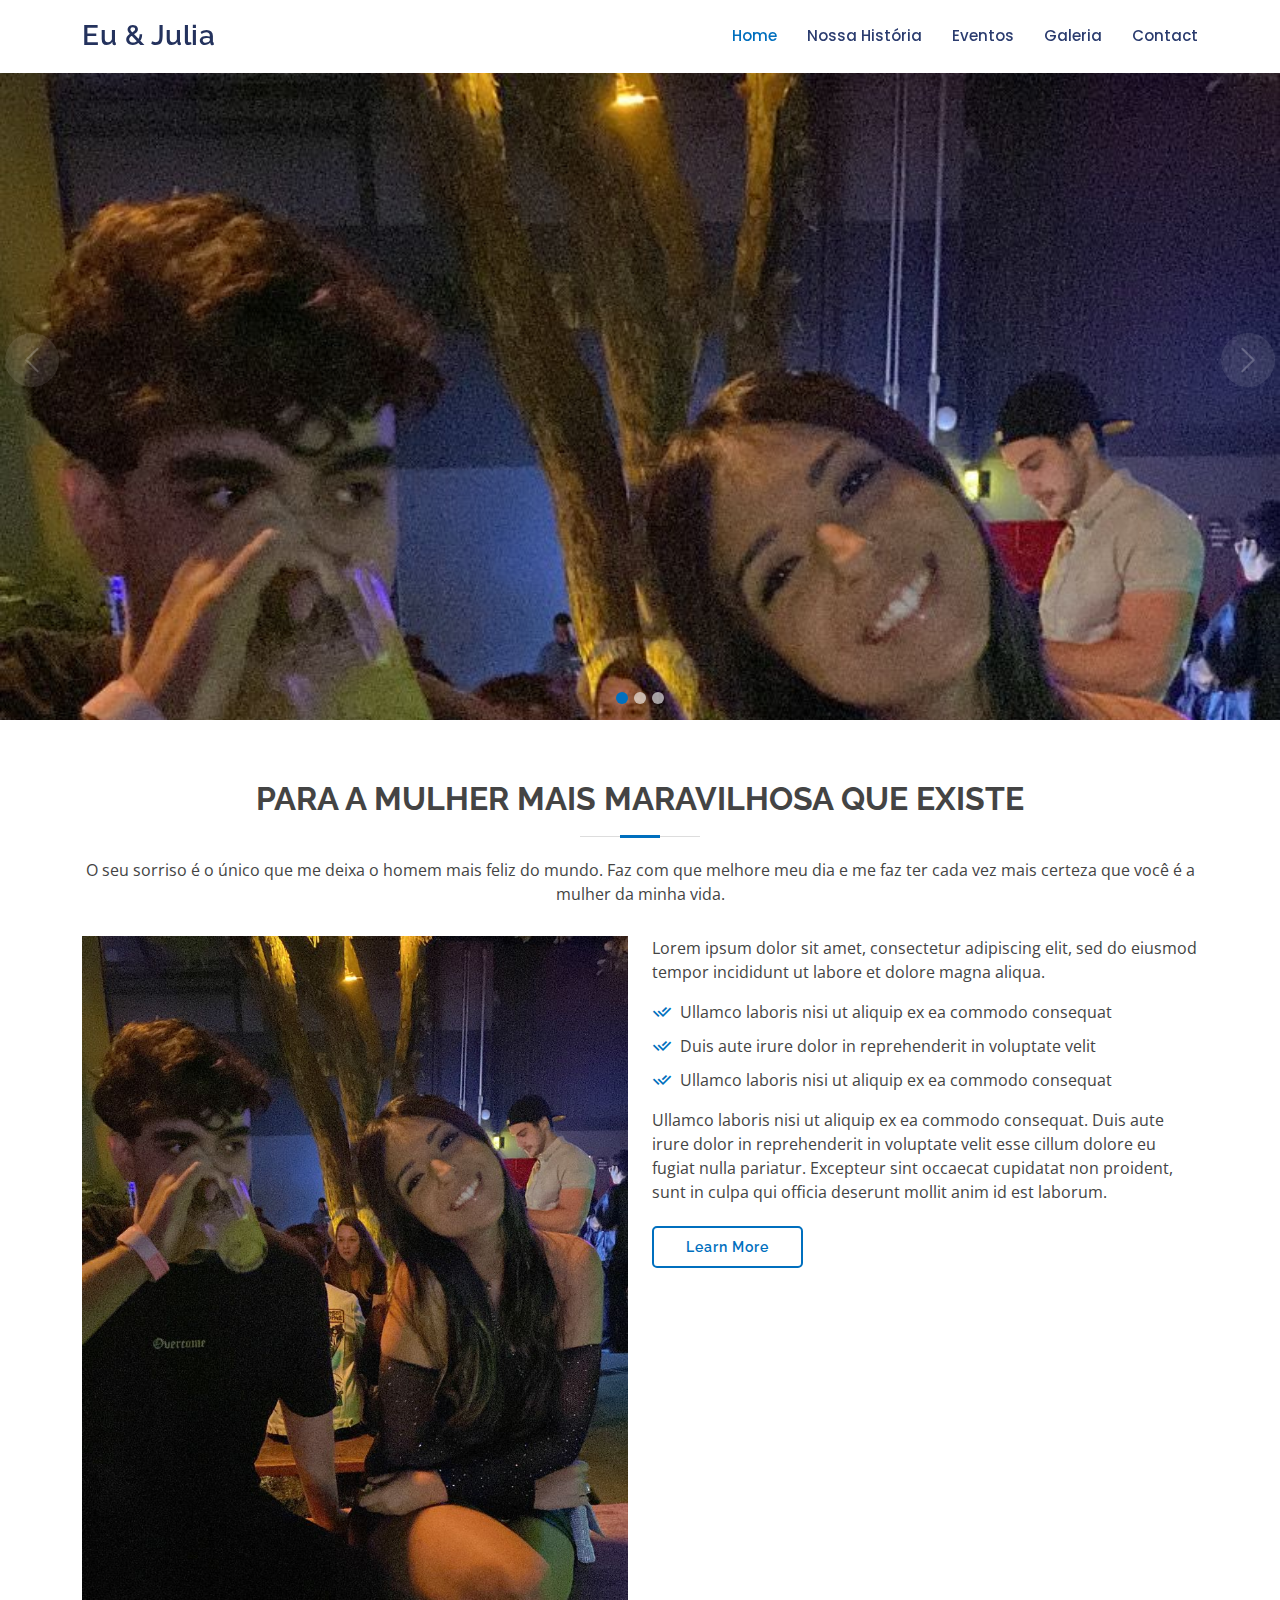
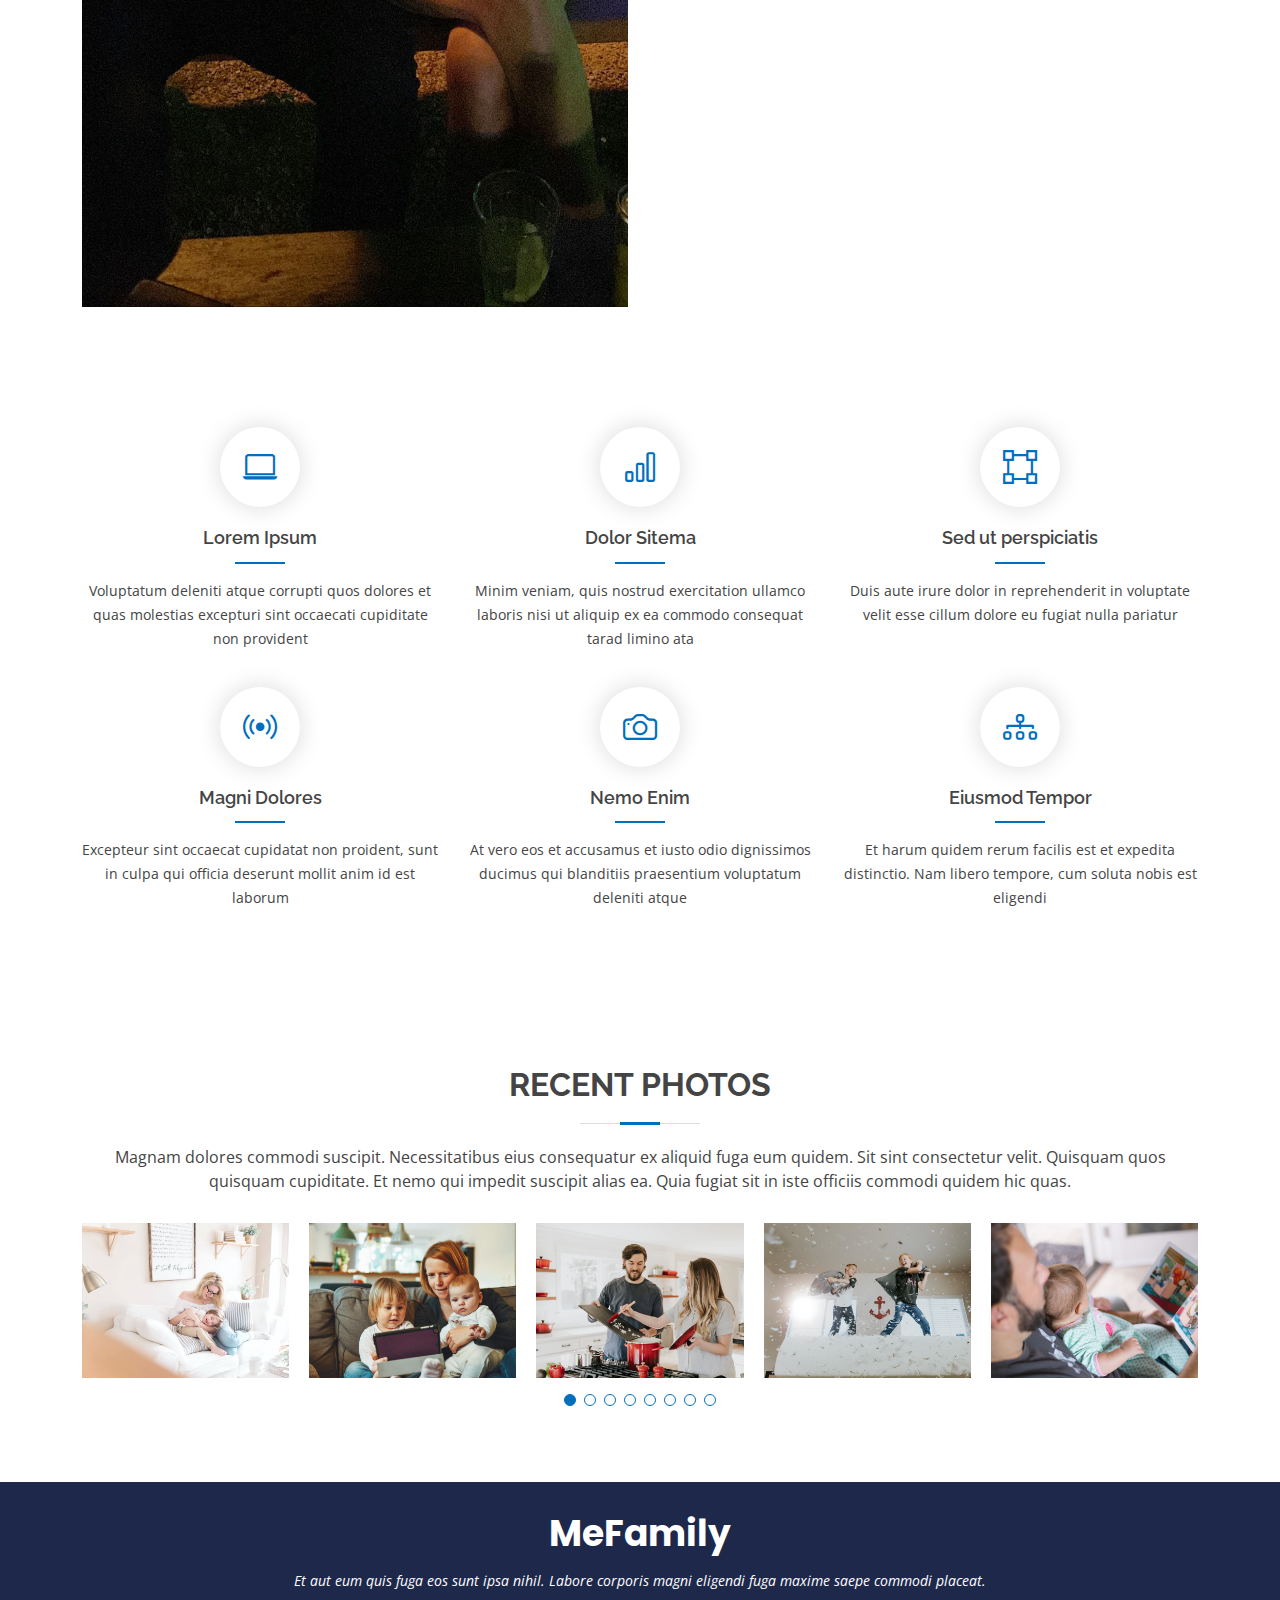
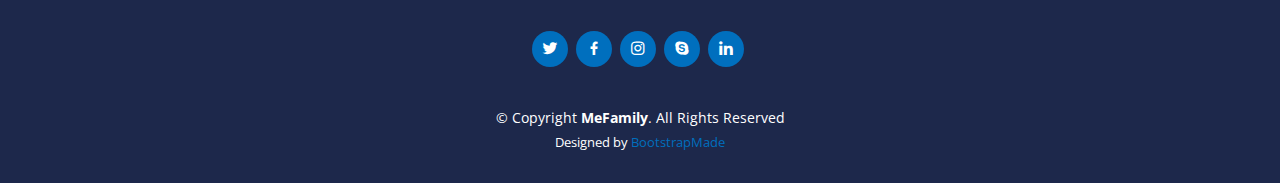
==== index.html @ db6ccbdc "first commit" ====
<!DOCTYPE html>
<html lang="en">

<head>
  <meta charset="utf-8">
  <meta content="width=device-width, initial-scale=1.0" name="viewport">

  <title>Para a mulher mais linda do mundo</title>
  <meta content="" name="description">
  <meta content="" name="keywords">

  <!-- Favicons -->
  <link href="assets/img/favicon.png" rel="icon">
  <link href="assets/img/apple-touch-icon.png" rel="apple-touch-icon">

  <!-- Google Fonts -->
  <link href="https://fonts.googleapis.com/css?family=Open+Sans:300,300i,400,400i,600,600i,700,700i|Raleway:300,300i,400,400i,500,500i,600,600i,700,700i|Poppins:300,300i,400,400i,500,500i,600,600i,700,700i" rel="stylesheet">

  <!-- Vendor CSS Files -->
  <link href="assets/vendor/bootstrap/css/bootstrap.min.css" rel="stylesheet">
  <link href="assets/vendor/bootstrap-icons/bootstrap-icons.css" rel="stylesheet">
  <link href="assets/vendor/boxicons/css/boxicons.min.css" rel="stylesheet">
  <link href="assets/vendor/glightbox/css/glightbox.min.css" rel="stylesheet">
  <link href="assets/vendor/remixicon/remixicon.css" rel="stylesheet">
  <link href="assets/vendor/swiper/swiper-bundle.min.css" rel="stylesheet">

  <!-- Template Main CSS File -->
  <link href="assets/css/style.css" rel="stylesheet">

  <!-- =======================================================
  * Template Name: MeFamily
  * Updated: May 30 2023 with Bootstrap v5.3.0
  * Template URL: https://bootstrapmade.com/family-multipurpose-html-bootstrap-template-free/
  * Author: BootstrapMade.com
  * License: https://bootstrapmade.com/license/
  ======================================================== -->
</head>

<body>

  <!-- ======= Header ======= -->
  <header id="header" class="fixed-top pink-200">
    <div class="container d-flex align-items-center justify-content-between">

      <h1 class="logo"><a href="index.html">Eu  &amp; Julia</a></h1>
      <!-- Uncomment below if you prefer to use an image logo -->
      <!-- <a href="index.html" class="logo"><img src="assets/img/logo.png" alt="" class="img-fluid"></a>-->

      <nav id="navbar" class="navbar">
        <ul>
          <li><a class="active" href="index.html">Home</a></li>
          <li><a href="our-story.html">Nossa História</a></li>
          <li><a href="events.html">Eventos</a></li>
          <li><a href="gallery.html">Galeria</a></li>
          <li><a href="contact.html">Contact</a></li>
        </ul>
        <i class="bi bi-list mobile-nav-toggle"></i>
      </nav><!-- .navbar -->

    </div>
  </header><!-- End Header -->

  <!-- ======= Hero Section ======= -->
  <section id="hero">
    <div id="heroCarousel" data-bs-interval="5000" class="carousel slide carousel-fade" data-bs-ride="carousel">

      <ol class="carousel-indicators" id="hero-carousel-indicators"></ol>

      <div class="carousel-inner" role="listbox">

        <!-- Slide 1 -->
        <div class="carousel-item active" style="background-image: url(assets/img/slide/slide-1.jpeg)">
        </div>

        <!-- Slide 2 -->
        <div class="carousel-item" style="background-image: url(assets/img/slide/slide-2.jpeg)">
        </div>

        <!-- Slide 3 -->
        <div class="carousel-item" style="background-image: url(assets/img/slide/slide-3.jpeg)">
        </div>

      </div>

      <a class="carousel-control-prev" href="#heroCarousel" role="button" data-bs-slide="prev">
        <span class="carousel-control-prev-icon bi bi-chevron-left" aria-hidden="true"></span>
      </a>

      <a class="carousel-control-next" href="#heroCarousel" role="button" data-bs-slide="next">
        <span class="carousel-control-next-icon bi bi-chevron-right" aria-hidden="true"></span>
      </a>

    </div>
  </section><!-- End Hero -->

  <main id="main">

    <!-- ======= My & Family Section ======= -->
    <section id="about" class="about">
      <div class="container">

        <div class="section-title">
          <h2>Para a mulher mais maravilhosa que existe</h2>
          <p>O seu sorriso é o único que me deixa o homem mais feliz do mundo. Faz com que melhore meu dia e me faz ter cada vez mais certeza que você é a 
            mulher da minha vida.
          </p>
        </div>

        <div class="row content">
          <div class="col-lg-6">
            <img src="assets/img/slide/slide-1.jpeg" class="img-fluid" alt="">
          </div>
          <div class="col-lg-6 pt-4 pt-lg-0">
            <p>
              Lorem ipsum dolor sit amet, consectetur adipiscing elit, sed do eiusmod tempor incididunt ut labore et dolore
              magna aliqua.
            </p>
            <ul>
              <li><i class="ri-check-double-line"></i> Ullamco laboris nisi ut aliquip ex ea commodo consequat</li>
              <li><i class="ri-check-double-line"></i> Duis aute irure dolor in reprehenderit in voluptate velit</li>
              <li><i class="ri-check-double-line"></i> Ullamco laboris nisi ut aliquip ex ea commodo consequat</li>
            </ul>
            <p>
              Ullamco laboris nisi ut aliquip ex ea commodo consequat. Duis aute irure dolor in reprehenderit in voluptate
              velit esse cillum dolore eu fugiat nulla pariatur. Excepteur sint occaecat cupidatat non proident, sunt in
              culpa qui officia deserunt mollit anim id est laborum.
            </p>
            <a href="our-story.html" class="btn-learn-more">Learn More</a>
          </div>
        </div>

      </div>
    </section><!-- End My & Family Section -->

    <!-- ======= Features Section ======= -->
    <section id="features" class="features">
      <div class="container">

        <div class="row">
          <div class="col-lg-4 col-md-6 icon-box">
            <div class="icon"><i class="bi bi-laptop"></i></div>
            <h4 class="title"><a href="">Lorem Ipsum</a></h4>
            <p class="description">Voluptatum deleniti atque corrupti quos dolores et quas molestias excepturi sint occaecati cupiditate non provident</p>
          </div>
          <div class="col-lg-4 col-md-6 icon-box">
            <div class="icon"><i class="bi bi-bar-chart"></i></div>
            <h4 class="title"><a href="">Dolor Sitema</a></h4>
            <p class="description">Minim veniam, quis nostrud exercitation ullamco laboris nisi ut aliquip ex ea commodo consequat tarad limino ata</p>
          </div>
          <div class="col-lg-4 col-md-6 icon-box">
            <div class="icon"><i class="bi bi-bounding-box"></i></div>
            <h4 class="title"><a href="">Sed ut perspiciatis</a></h4>
            <p class="description">Duis aute irure dolor in reprehenderit in voluptate velit esse cillum dolore eu fugiat nulla pariatur</p>
          </div>
          <div class="col-lg-4 col-md-6 icon-box">
            <div class="icon"><i class="bi bi-broadcast"></i></div>
            <h4 class="title"><a href="">Magni Dolores</a></h4>
            <p class="description">Excepteur sint occaecat cupidatat non proident, sunt in culpa qui officia deserunt mollit anim id est laborum</p>
          </div>
          <div class="col-lg-4 col-md-6 icon-box">
            <div class="icon"><i class="bi bi-camera"></i></div>
            <h4 class="title"><a href="">Nemo Enim</a></h4>
            <p class="description">At vero eos et accusamus et iusto odio dignissimos ducimus qui blanditiis praesentium voluptatum deleniti atque</p>
          </div>
          <div class="col-lg-4 col-md-6 icon-box">
            <div class="icon"><i class="bi bi-diagram-3"></i></div>
            <h4 class="title"><a href="">Eiusmod Tempor</a></h4>
            <p class="description">Et harum quidem rerum facilis est et expedita distinctio. Nam libero tempore, cum soluta nobis est eligendi</p>
          </div>
        </div>

      </div>
    </section><!-- End Features Section -->

    <!-- ======= Recent Photos Section ======= -->
    <section id="recent-photos" class="recent-photos">
      <div class="container">

        <div class="section-title">
          <h2>Recent Photos</h2>
          <p>Magnam dolores commodi suscipit. Necessitatibus eius consequatur ex aliquid fuga eum quidem. Sit sint consectetur velit. Quisquam quos quisquam cupiditate. Et nemo qui impedit suscipit alias ea. Quia fugiat sit in iste officiis commodi quidem hic quas.</p>
        </div>

        <div class="recent-photos-slider swiper">
          <div class="swiper-wrapper align-items-center">
            <div class="swiper-slide"><a href="assets/img/recent-photos/recent-photos-1.jpg" class="glightbox"><img src="assets/img/recent-photos/recent-photos-1.jpg" class="img-fluid" alt=""></a></div>
            <div class="swiper-slide"><a href="assets/img/recent-photos/recent-photos-2.jpg" class="glightbox"><img src="assets/img/recent-photos/recent-photos-2.jpg" class="img-fluid" alt=""></a></div>
            <div class="swiper-slide"><a href="assets/img/recent-photos/recent-photos-3.jpg" class="glightbox"><img src="assets/img/recent-photos/recent-photos-3.jpg" class="img-fluid" alt=""></a></div>
            <div class="swiper-slide"><a href="assets/img/recent-photos/recent-photos-4.jpg" class="glightbox"><img src="assets/img/recent-photos/recent-photos-4.jpg" class="img-fluid" alt=""></a></div>
            <div class="swiper-slide"><a href="assets/img/recent-photos/recent-photos-5.jpg" class="glightbox"><img src="assets/img/recent-photos/recent-photos-5.jpg" class="img-fluid" alt=""></a></div>
            <div class="swiper-slide"><a href="assets/img/recent-photos/recent-photos-6.jpg" class="glightbox"><img src="assets/img/recent-photos/recent-photos-6.jpg" class="img-fluid" alt=""></a></div>
            <div class="swiper-slide"><a href="assets/img/recent-photos/recent-photos-7.jpg" class="glightbox"><img src="assets/img/recent-photos/recent-photos-7.jpg" class="img-fluid" alt=""></a></div>
            <div class="swiper-slide"><a href="assets/img/recent-photos/recent-photos-8.jpg" class="glightbox"><img src="assets/img/recent-photos/recent-photos-8.jpg" class="img-fluid" alt=""></a></div>
          </div>
          <div class="swiper-pagination"></div>
        </div>

      </div>
    </section><!-- End Recent Photos Section -->

  </main><!-- End #main -->

  <!-- ======= Footer ======= -->
  <footer id="footer">
    <div class="container">
      <h3>MeFamily</h3>
      <p>Et aut eum quis fuga eos sunt ipsa nihil. Labore corporis magni eligendi fuga maxime saepe commodi placeat.</p>
      <div class="social-links">
        <a href="#" class="twitter"><i class="bx bxl-twitter"></i></a>
        <a href="#" class="facebook"><i class="bx bxl-facebook"></i></a>
        <a href="#" class="instagram"><i class="bx bxl-instagram"></i></a>
        <a href="#" class="google-plus"><i class="bx bxl-skype"></i></a>
        <a href="#" class="linkedin"><i class="bx bxl-linkedin"></i></a>
      </div>
      <div class="copyright">
        &copy; Copyright <strong><span>MeFamily</span></strong>. All Rights Reserved
      </div>
      <div class="credits">
        <!-- All the links in the footer should remain intact. -->
        <!-- You can delete the links only if you purchased the pro version. -->
        <!-- Licensing information: https://bootstrapmade.com/license/ -->
        <!-- Purchase the pro version with working PHP/AJAX contact form: https://bootstrapmade.com/family-multipurpose-html-bootstrap-template-free/ -->
        Designed by <a href="https://bootstrapmade.com/">BootstrapMade</a>
      </div>
    </div>
  </footer><!-- End Footer -->

  <a href="#" class="back-to-top d-flex align-items-center justify-content-center"><i class="bi bi-arrow-up-short"></i></a>

  <!-- Vendor JS Files -->
  <script src="assets/vendor/bootstrap/js/bootstrap.bundle.min.js"></script>
  <script src="assets/vendor/glightbox/js/glightbox.min.js"></script>
  <script src="assets/vendor/isotope-layout/isotope.pkgd.min.js"></script>
  <script src="assets/vendor/swiper/swiper-bundle.min.js"></script>
  <script src="assets/vendor/php-email-form/validate.js"></script>

  <!-- Template Main JS File -->
  <script src="assets/js/main.js"></script>

</body>

</html>
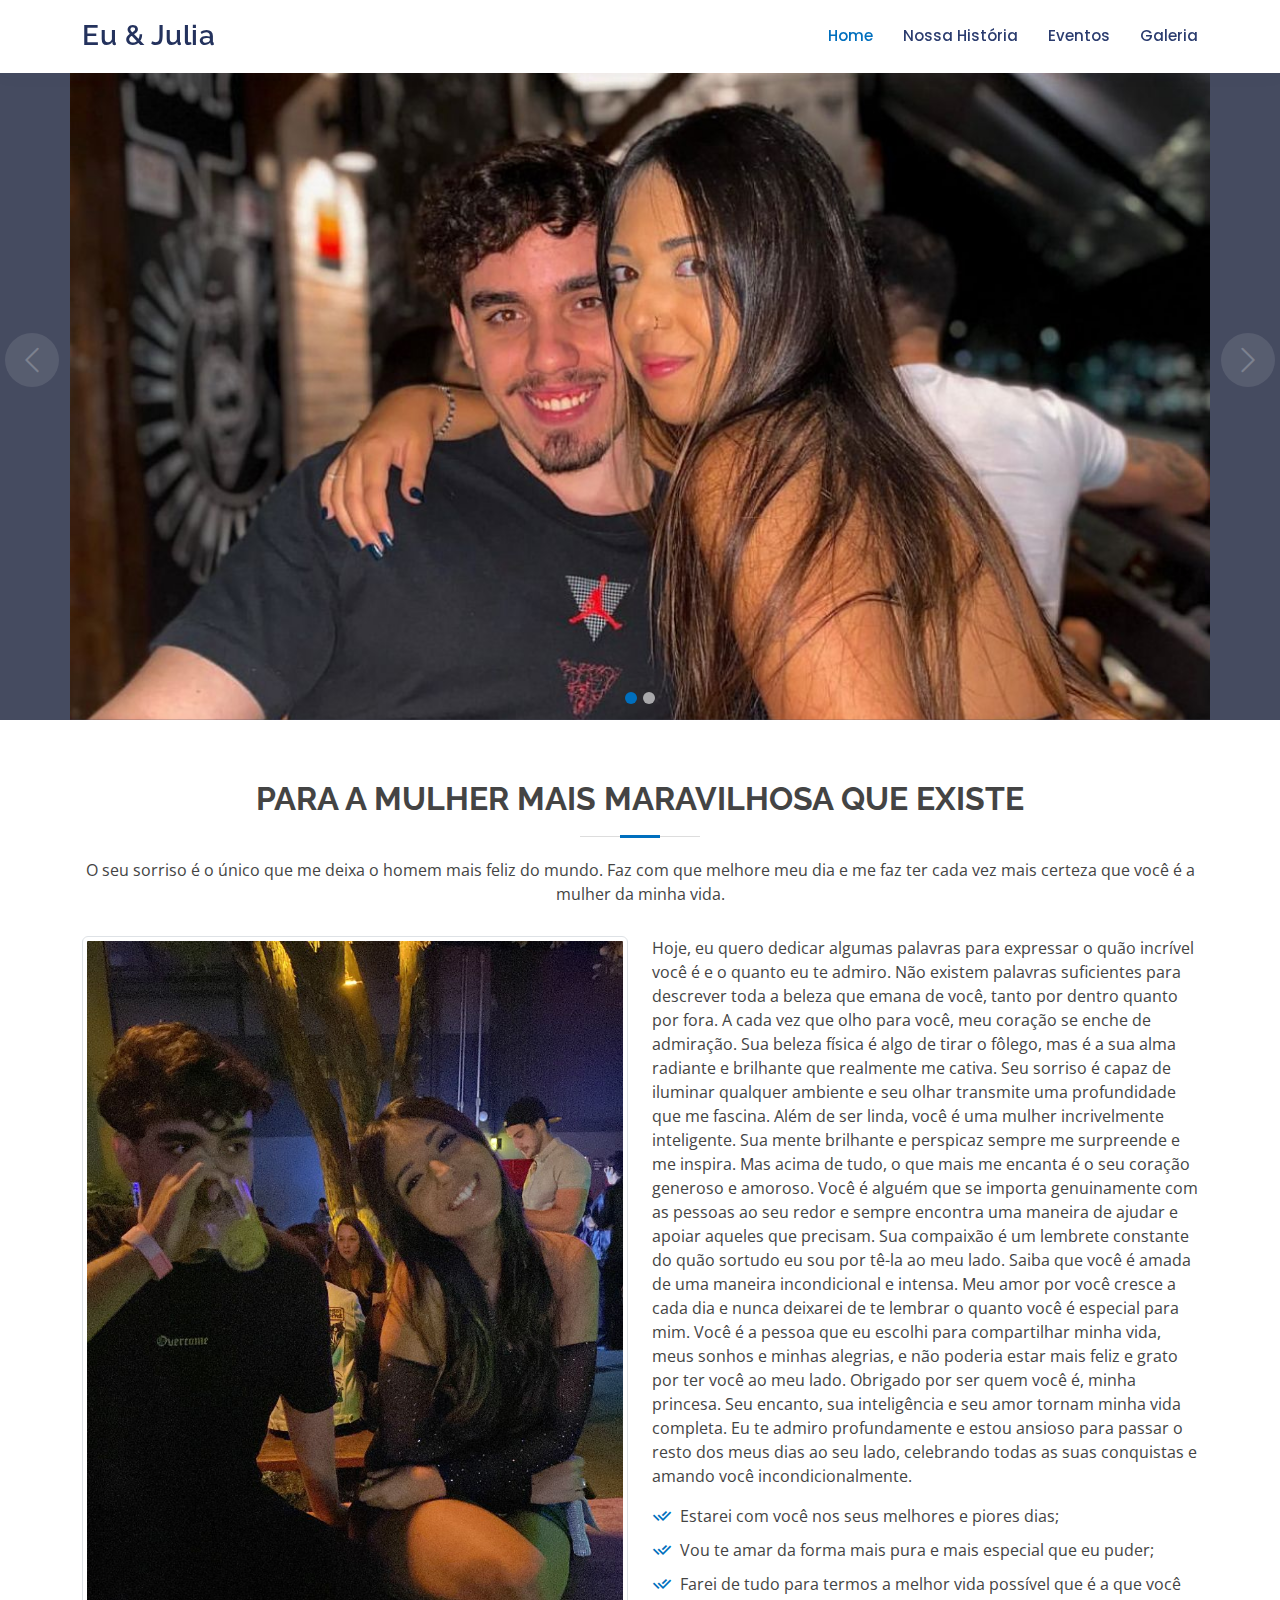
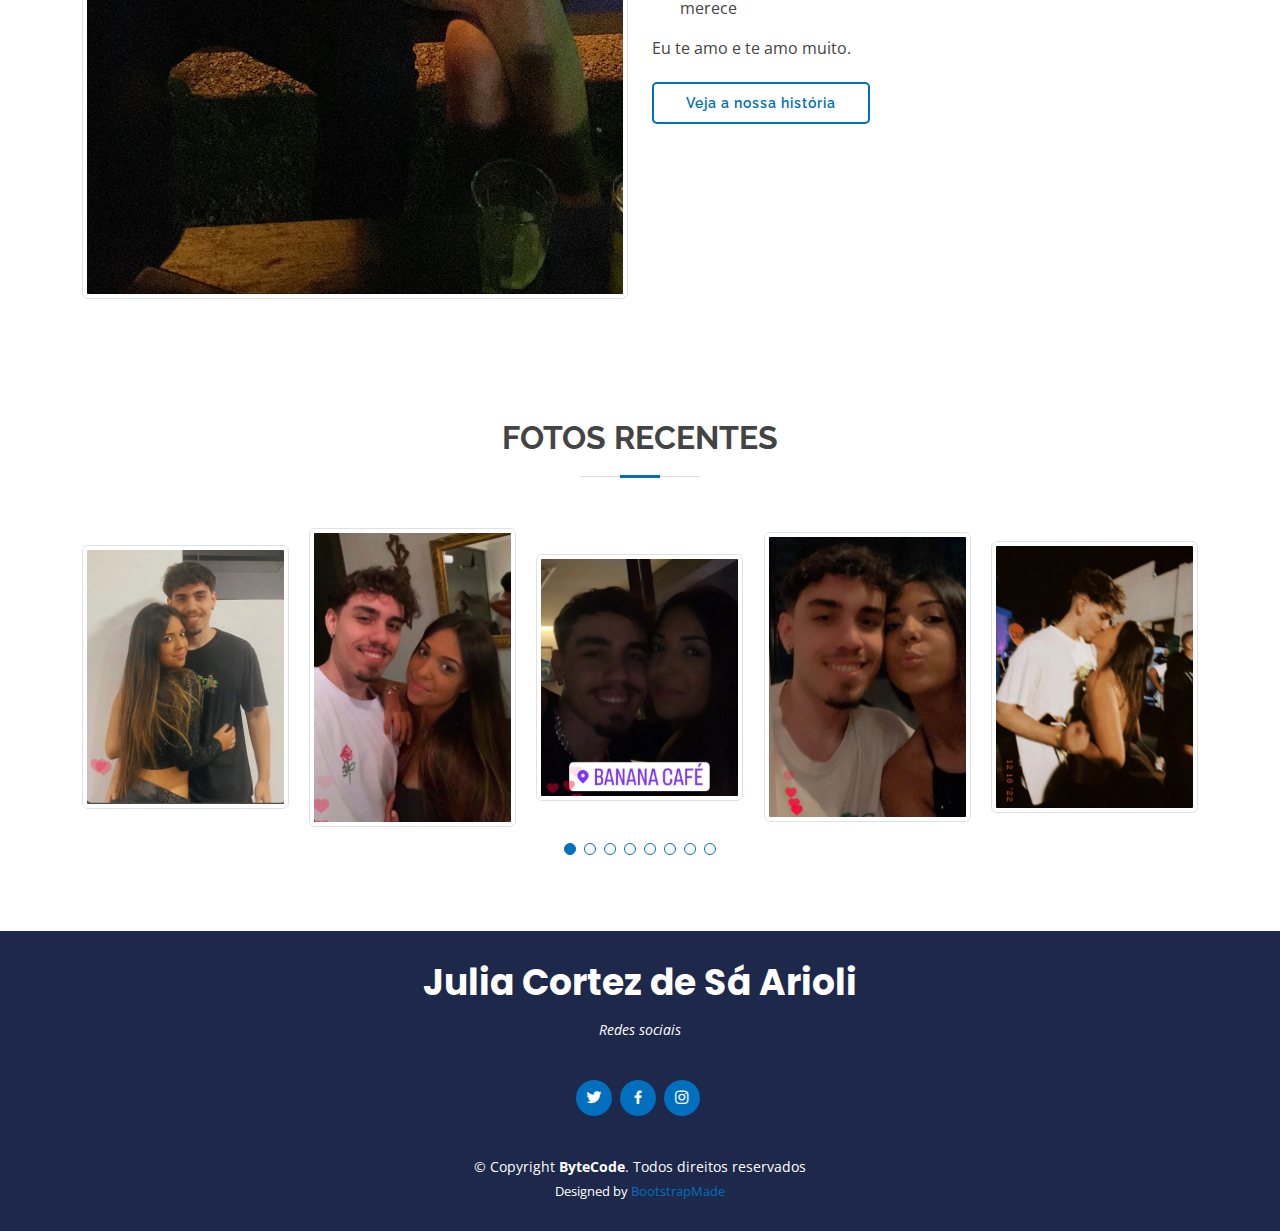
==== commit 8fa6a939: "Publicando mais algumas customizações" ====
--- a/index.html
+++ b/index.html
@@ -9,9 +9,7 @@
   <meta content="" name="description">
   <meta content="" name="keywords">
 
-  <!-- Favicons -->
-  <link href="assets/img/favicon.png" rel="icon">
-  <link href="assets/img/apple-touch-icon.png" rel="apple-touch-icon">
+  
 
   <!-- Google Fonts -->
   <link href="https://fonts.googleapis.com/css?family=Open+Sans:300,300i,400,400i,600,600i,700,700i|Raleway:300,300i,400,400i,500,500i,600,600i,700,700i|Poppins:300,300i,400,400i,500,500i,600,600i,700,700i" rel="stylesheet">
@@ -52,7 +50,6 @@
           <li><a href="our-story.html">Nossa História</a></li>
           <li><a href="events.html">Eventos</a></li>
           <li><a href="gallery.html">Galeria</a></li>
-          <li><a href="contact.html">Contact</a></li>
         </ul>
         <i class="bi bi-list mobile-nav-toggle"></i>
       </nav><!-- .navbar -->
@@ -66,18 +63,11 @@
 
       <ol class="carousel-indicators" id="hero-carousel-indicators"></ol>
 
-      <div class="carousel-inner" role="listbox">
-
-        <!-- Slide 1 -->
-        <div class="carousel-item active" style="background-image: url(assets/img/slide/slide-1.jpeg)">
+      <div class="carousel-inner container-sm" role="listbox">
+        <div class="carousel-item active" style="background-image: url(assets/img/slide/slide-5.jpeg)">
         </div>
 
-        <!-- Slide 2 -->
         <div class="carousel-item" style="background-image: url(assets/img/slide/slide-2.jpeg)">
-        </div>
-
-        <!-- Slide 3 -->
-        <div class="carousel-item" style="background-image: url(assets/img/slide/slide-3.jpeg)">
         </div>
 
       </div>
@@ -91,11 +81,9 @@
       </a>
 
     </div>
-  </section><!-- End Hero -->
+  </section>
 
   <main id="main">
-
-    <!-- ======= My & Family Section ======= -->
     <section id="about" class="about">
       <div class="container">
 
@@ -107,113 +95,77 @@
         </div>
 
         <div class="row content">
-          <div class="col-lg-6">
-            <img src="assets/img/slide/slide-1.jpeg" class="img-fluid" alt="">
+          <div class="col-md-6">
+            <img src="assets/img/slide/slide-1.jpeg" class="img-thumbnail" alt="">
           </div>
           <div class="col-lg-6 pt-4 pt-lg-0">
             <p>
-              Lorem ipsum dolor sit amet, consectetur adipiscing elit, sed do eiusmod tempor incididunt ut labore et dolore
-              magna aliqua.
+              Hoje, eu quero dedicar algumas palavras para expressar o quão incrível você é e o quanto eu te admiro. Não existem palavras suficientes para descrever toda a beleza que emana de você, tanto por dentro quanto por fora.
+
+              A cada vez que olho para você, meu coração se enche de admiração. Sua beleza física é algo de tirar o fôlego, mas é a sua alma radiante e brilhante que realmente me cativa. Seu sorriso é capaz de iluminar qualquer ambiente e seu olhar transmite uma profundidade que me fascina.
+
+              Além de ser linda, você é uma mulher incrivelmente inteligente. Sua mente brilhante e perspicaz sempre me surpreende e me inspira. 
+
+              Mas acima de tudo, o que mais me encanta é o seu coração generoso e amoroso. Você é alguém que se importa genuinamente com as pessoas ao seu redor e sempre encontra uma maneira de ajudar e apoiar aqueles que precisam. Sua compaixão é um lembrete constante do quão sortudo eu sou por tê-la ao meu lado.
+
+              Saiba que você é amada de uma maneira incondicional e intensa. Meu amor por você cresce a cada dia e nunca deixarei de te lembrar o quanto você é especial para mim. Você é a pessoa que eu escolhi para compartilhar minha vida, meus sonhos e minhas alegrias, e não poderia estar mais feliz e grato por ter você ao meu lado.
+
+              Obrigado por ser quem você é, minha princesa. Seu encanto, sua inteligência e seu amor tornam minha vida completa. Eu te admiro profundamente e estou ansioso para passar o resto dos meus dias ao seu lado, celebrando todas as suas conquistas e amando você incondicionalmente.
             </p>
             <ul>
-              <li><i class="ri-check-double-line"></i> Ullamco laboris nisi ut aliquip ex ea commodo consequat</li>
-              <li><i class="ri-check-double-line"></i> Duis aute irure dolor in reprehenderit in voluptate velit</li>
-              <li><i class="ri-check-double-line"></i> Ullamco laboris nisi ut aliquip ex ea commodo consequat</li>
+              <li><i class="ri-check-double-line"></i>Estarei com você nos seus melhores e piores dias;</li>
+              <li><i class="ri-check-double-line"></i>Vou te amar da forma mais pura e mais especial que eu puder;</li>
+              <li><i class="ri-check-double-line"></i>Farei de tudo para termos a melhor vida possível que é a que você merece</li>
             </ul>
             <p>
-              Ullamco laboris nisi ut aliquip ex ea commodo consequat. Duis aute irure dolor in reprehenderit in voluptate
-              velit esse cillum dolore eu fugiat nulla pariatur. Excepteur sint occaecat cupidatat non proident, sunt in
-              culpa qui officia deserunt mollit anim id est laborum.
+              Eu te amo e te amo muito. 
             </p>
-            <a href="our-story.html" class="btn-learn-more">Learn More</a>
+            <a href="our-story.html" class="btn-learn-more">Veja a nossa história</a>
           </div>
         </div>
 
       </div>
-    </section><!-- End My & Family Section -->
+    </section>
 
-    <!-- ======= Features Section ======= -->
-    <section id="features" class="features">
-      <div class="container">
-
-        <div class="row">
-          <div class="col-lg-4 col-md-6 icon-box">
-            <div class="icon"><i class="bi bi-laptop"></i></div>
-            <h4 class="title"><a href="">Lorem Ipsum</a></h4>
-            <p class="description">Voluptatum deleniti atque corrupti quos dolores et quas molestias excepturi sint occaecati cupiditate non provident</p>
-          </div>
-          <div class="col-lg-4 col-md-6 icon-box">
-            <div class="icon"><i class="bi bi-bar-chart"></i></div>
-            <h4 class="title"><a href="">Dolor Sitema</a></h4>
-            <p class="description">Minim veniam, quis nostrud exercitation ullamco laboris nisi ut aliquip ex ea commodo consequat tarad limino ata</p>
-          </div>
-          <div class="col-lg-4 col-md-6 icon-box">
-            <div class="icon"><i class="bi bi-bounding-box"></i></div>
-            <h4 class="title"><a href="">Sed ut perspiciatis</a></h4>
-            <p class="description">Duis aute irure dolor in reprehenderit in voluptate velit esse cillum dolore eu fugiat nulla pariatur</p>
-          </div>
-          <div class="col-lg-4 col-md-6 icon-box">
-            <div class="icon"><i class="bi bi-broadcast"></i></div>
-            <h4 class="title"><a href="">Magni Dolores</a></h4>
-            <p class="description">Excepteur sint occaecat cupidatat non proident, sunt in culpa qui officia deserunt mollit anim id est laborum</p>
-          </div>
-          <div class="col-lg-4 col-md-6 icon-box">
-            <div class="icon"><i class="bi bi-camera"></i></div>
-            <h4 class="title"><a href="">Nemo Enim</a></h4>
-            <p class="description">At vero eos et accusamus et iusto odio dignissimos ducimus qui blanditiis praesentium voluptatum deleniti atque</p>
-          </div>
-          <div class="col-lg-4 col-md-6 icon-box">
-            <div class="icon"><i class="bi bi-diagram-3"></i></div>
-            <h4 class="title"><a href="">Eiusmod Tempor</a></h4>
-            <p class="description">Et harum quidem rerum facilis est et expedita distinctio. Nam libero tempore, cum soluta nobis est eligendi</p>
-          </div>
-        </div>
-
-      </div>
-    </section><!-- End Features Section -->
-
-    <!-- ======= Recent Photos Section ======= -->
+    
     <section id="recent-photos" class="recent-photos">
       <div class="container">
 
         <div class="section-title">
-          <h2>Recent Photos</h2>
-          <p>Magnam dolores commodi suscipit. Necessitatibus eius consequatur ex aliquid fuga eum quidem. Sit sint consectetur velit. Quisquam quos quisquam cupiditate. Et nemo qui impedit suscipit alias ea. Quia fugiat sit in iste officiis commodi quidem hic quas.</p>
+          <h2>Fotos recentes</h2>
         </div>
 
         <div class="recent-photos-slider swiper">
           <div class="swiper-wrapper align-items-center">
-            <div class="swiper-slide"><a href="assets/img/recent-photos/recent-photos-1.jpg" class="glightbox"><img src="assets/img/recent-photos/recent-photos-1.jpg" class="img-fluid" alt=""></a></div>
-            <div class="swiper-slide"><a href="assets/img/recent-photos/recent-photos-2.jpg" class="glightbox"><img src="assets/img/recent-photos/recent-photos-2.jpg" class="img-fluid" alt=""></a></div>
-            <div class="swiper-slide"><a href="assets/img/recent-photos/recent-photos-3.jpg" class="glightbox"><img src="assets/img/recent-photos/recent-photos-3.jpg" class="img-fluid" alt=""></a></div>
-            <div class="swiper-slide"><a href="assets/img/recent-photos/recent-photos-4.jpg" class="glightbox"><img src="assets/img/recent-photos/recent-photos-4.jpg" class="img-fluid" alt=""></a></div>
-            <div class="swiper-slide"><a href="assets/img/recent-photos/recent-photos-5.jpg" class="glightbox"><img src="assets/img/recent-photos/recent-photos-5.jpg" class="img-fluid" alt=""></a></div>
-            <div class="swiper-slide"><a href="assets/img/recent-photos/recent-photos-6.jpg" class="glightbox"><img src="assets/img/recent-photos/recent-photos-6.jpg" class="img-fluid" alt=""></a></div>
-            <div class="swiper-slide"><a href="assets/img/recent-photos/recent-photos-7.jpg" class="glightbox"><img src="assets/img/recent-photos/recent-photos-7.jpg" class="img-fluid" alt=""></a></div>
-            <div class="swiper-slide"><a href="assets/img/recent-photos/recent-photos-8.jpg" class="glightbox"><img src="assets/img/recent-photos/recent-photos-8.jpg" class="img-fluid" alt=""></a></div>
+            <div class="swiper-slide"><a href="assets/img/recent-photos/recent-photos1.jpeg" class="glightbox"><img src="assets/img/recent-photos/recent-photos1.jpeg" class="img-thumbnail" alt=""></a></div>
+            <div class="swiper-slide"><a href="assets/img/recent-photos/recent-photos2.jpeg" class="glightbox"><img src="assets/img/recent-photos/recent-photos2.jpeg" class="img-thumbnail" alt=""></a></div>
+            <div class="swiper-slide"><a href="assets/img/recent-photos/recent-photos3.jpeg" class="glightbox"><img src="assets/img/recent-photos/recent-photos3.jpeg" class="img-thumbnail" alt=""></a></div>
+            <div class="swiper-slide"><a href="assets/img/recent-photos/recent-photos4.jpeg" class="glightbox"><img src="assets/img/recent-photos/recent-photos4.jpeg" class="img-thumbnail" alt=""></a></div>
+            <div class="swiper-slide"><a href="assets/img/recent-photos/recent-photos5.jpeg" class="glightbox"><img src="assets/img/recent-photos/recent-photos5.jpeg" class="img-thumbnail" alt=""></a></div>
+            <div class="swiper-slide"><a href="assets/img/recent-photos/recent-photos6.jpeg" class="glightbox"><img src="assets/img/recent-photos/recent-photos6.jpeg" class="img-thumbnail" alt=""></a></div>
+            <div class="swiper-slide"><a href="assets/img/recent-photos/recent-photos7.jpeg" class="glightbox"><img src="assets/img/recent-photos/recent-photos7.jpeg" class="img-thumbnail" alt=""></a></div>
+            <div class="swiper-slide"><a href="assets/img/recent-photos/recent-photos8.jpeg" class="glightbox"><img src="assets/img/recent-photos/recent-photos8.jpeg" class="img-thumbnail" alt=""></a></div>
           </div>
           <div class="swiper-pagination"></div>
         </div>
 
       </div>
-    </section><!-- End Recent Photos Section -->
+    </section>
 
-  </main><!-- End #main -->
+  </main>
 
-  <!-- ======= Footer ======= -->
+  
   <footer id="footer">
     <div class="container">
-      <h3>MeFamily</h3>
-      <p>Et aut eum quis fuga eos sunt ipsa nihil. Labore corporis magni eligendi fuga maxime saepe commodi placeat.</p>
+      <h3>Julia Cortez de Sá Arioli</h3>
+      <p>Redes sociais</p>
       <div class="social-links">
         <a href="#" class="twitter"><i class="bx bxl-twitter"></i></a>
         <a href="#" class="facebook"><i class="bx bxl-facebook"></i></a>
         <a href="#" class="instagram"><i class="bx bxl-instagram"></i></a>
-        <a href="#" class="google-plus"><i class="bx bxl-skype"></i></a>
-        <a href="#" class="linkedin"><i class="bx bxl-linkedin"></i></a>
       </div>
       <div class="copyright">
-        &copy; Copyright <strong><span>MeFamily</span></strong>. All Rights Reserved
+        &copy; Copyright <strong><span>ByteCode</span></strong>. Todos direitos reservados
       </div>
       <div class="credits">
         <!-- All the links in the footer should remain intact. -->
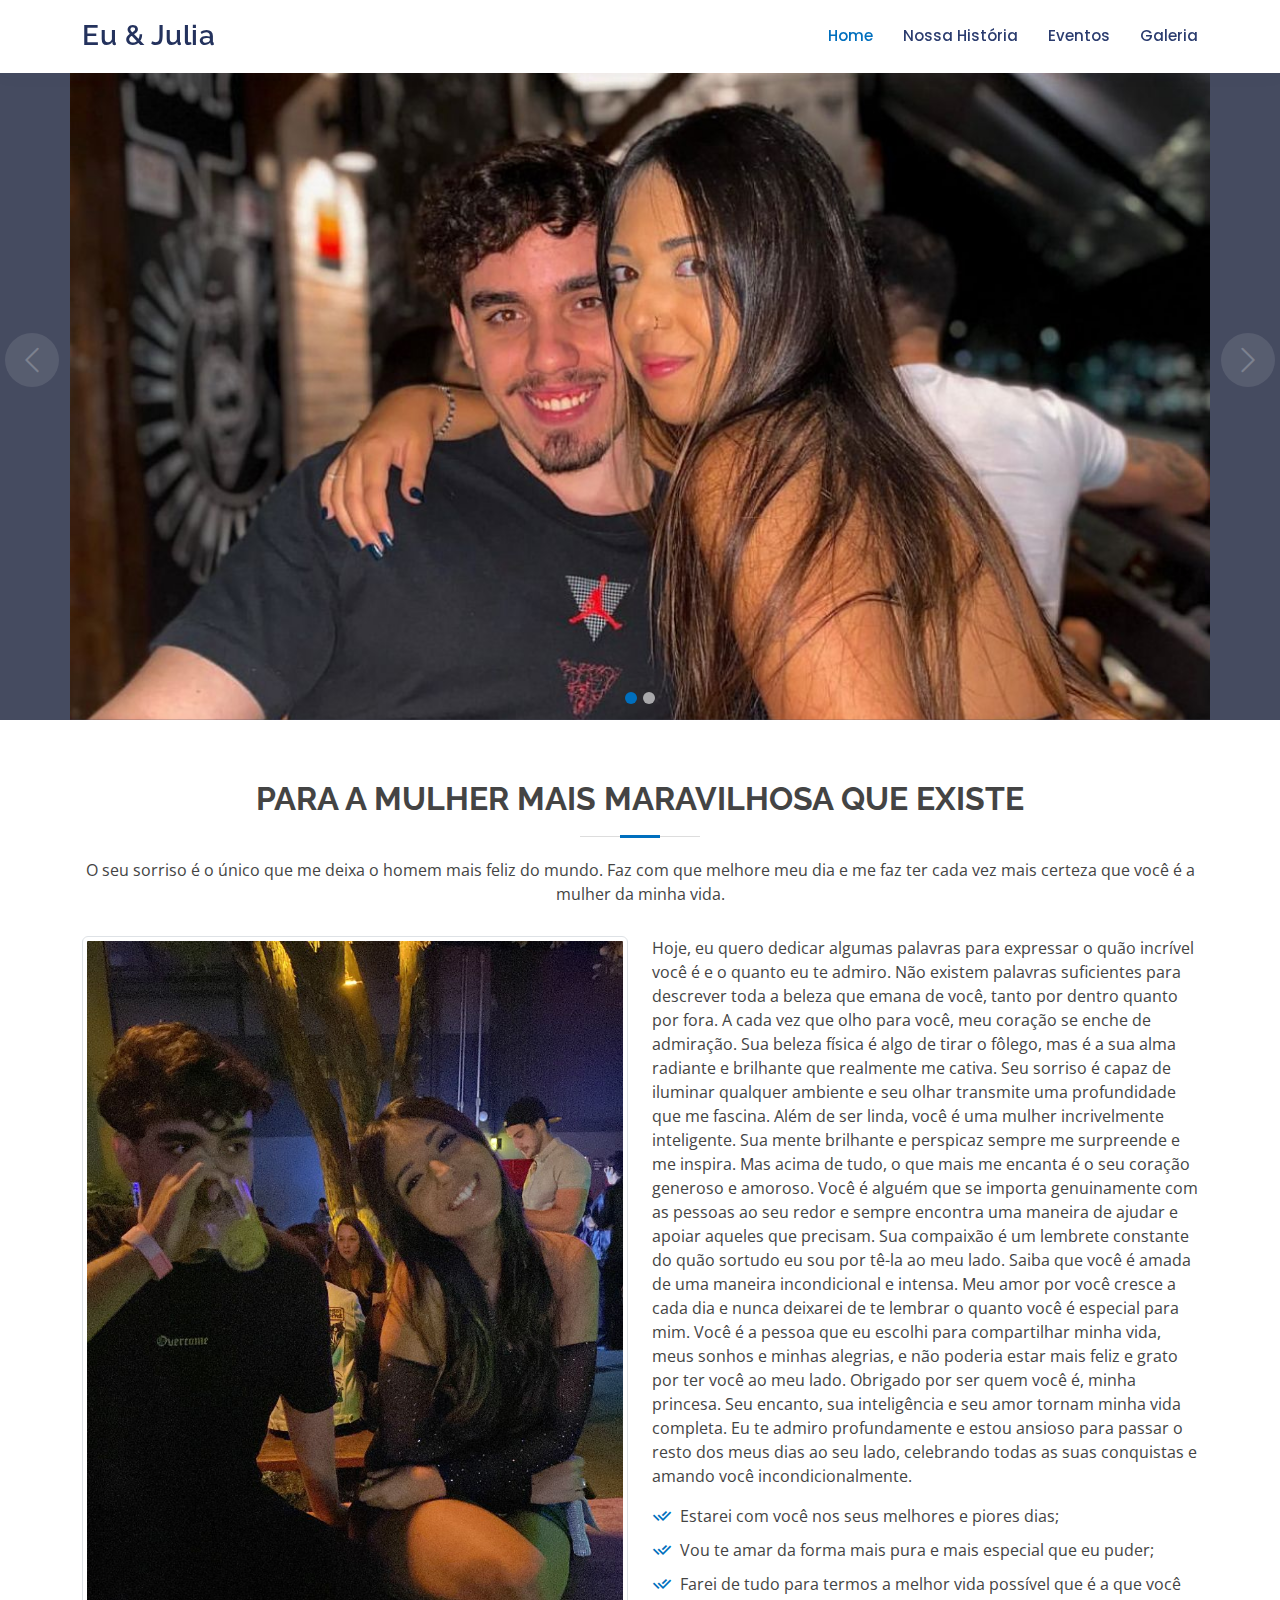
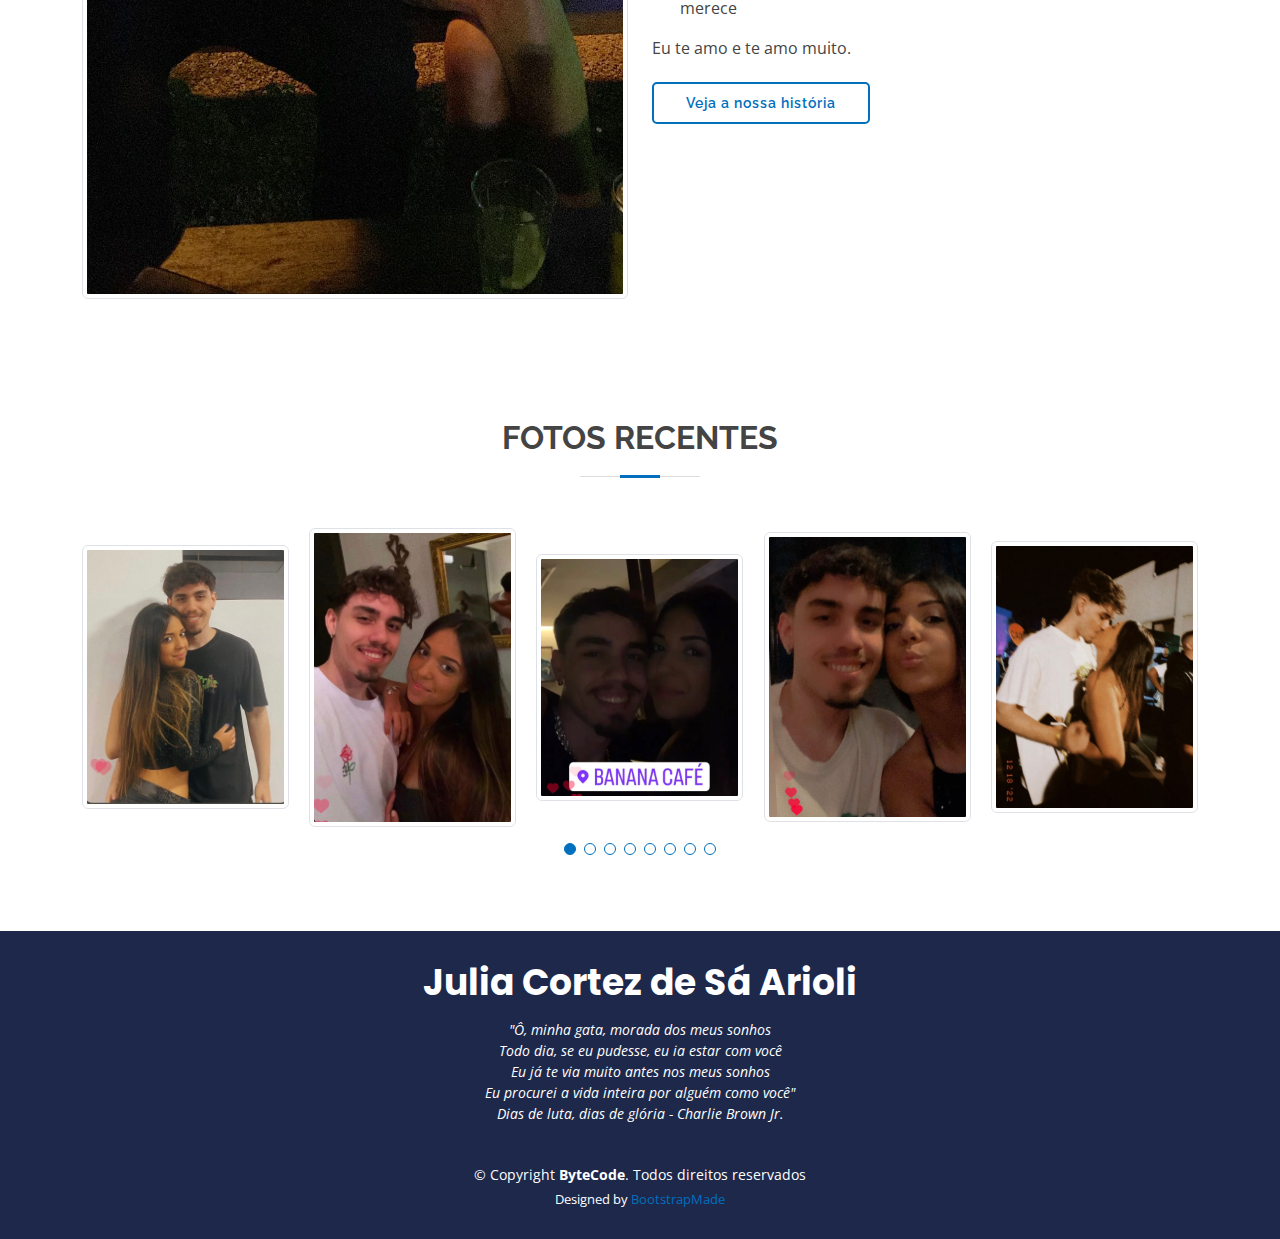
==== commit 48d01515: "feat: subindo últimas atualizações do site" ====
--- a/index.html
+++ b/index.html
@@ -158,12 +158,13 @@
   <footer id="footer">
     <div class="container">
       <h3>Julia Cortez de Sá Arioli</h3>
-      <p>Redes sociais</p>
-      <div class="social-links">
-        <a href="#" class="twitter"><i class="bx bxl-twitter"></i></a>
-        <a href="#" class="facebook"><i class="bx bxl-facebook"></i></a>
-        <a href="#" class="instagram"><i class="bx bxl-instagram"></i></a>
-      </div>
+      <p class="fst-italic">
+        "Ô, minha gata, morada dos meus sonhos<br> 
+        Todo dia, se eu pudesse, eu ia estar com você<br>
+        Eu já te via muito antes nos meus sonhos<br>
+        Eu procurei a vida inteira por alguém como você"<br>
+        Dias de luta, dias de glória - Charlie Brown Jr.
+      </p>
       <div class="copyright">
         &copy; Copyright <strong><span>ByteCode</span></strong>. Todos direitos reservados
       </div>
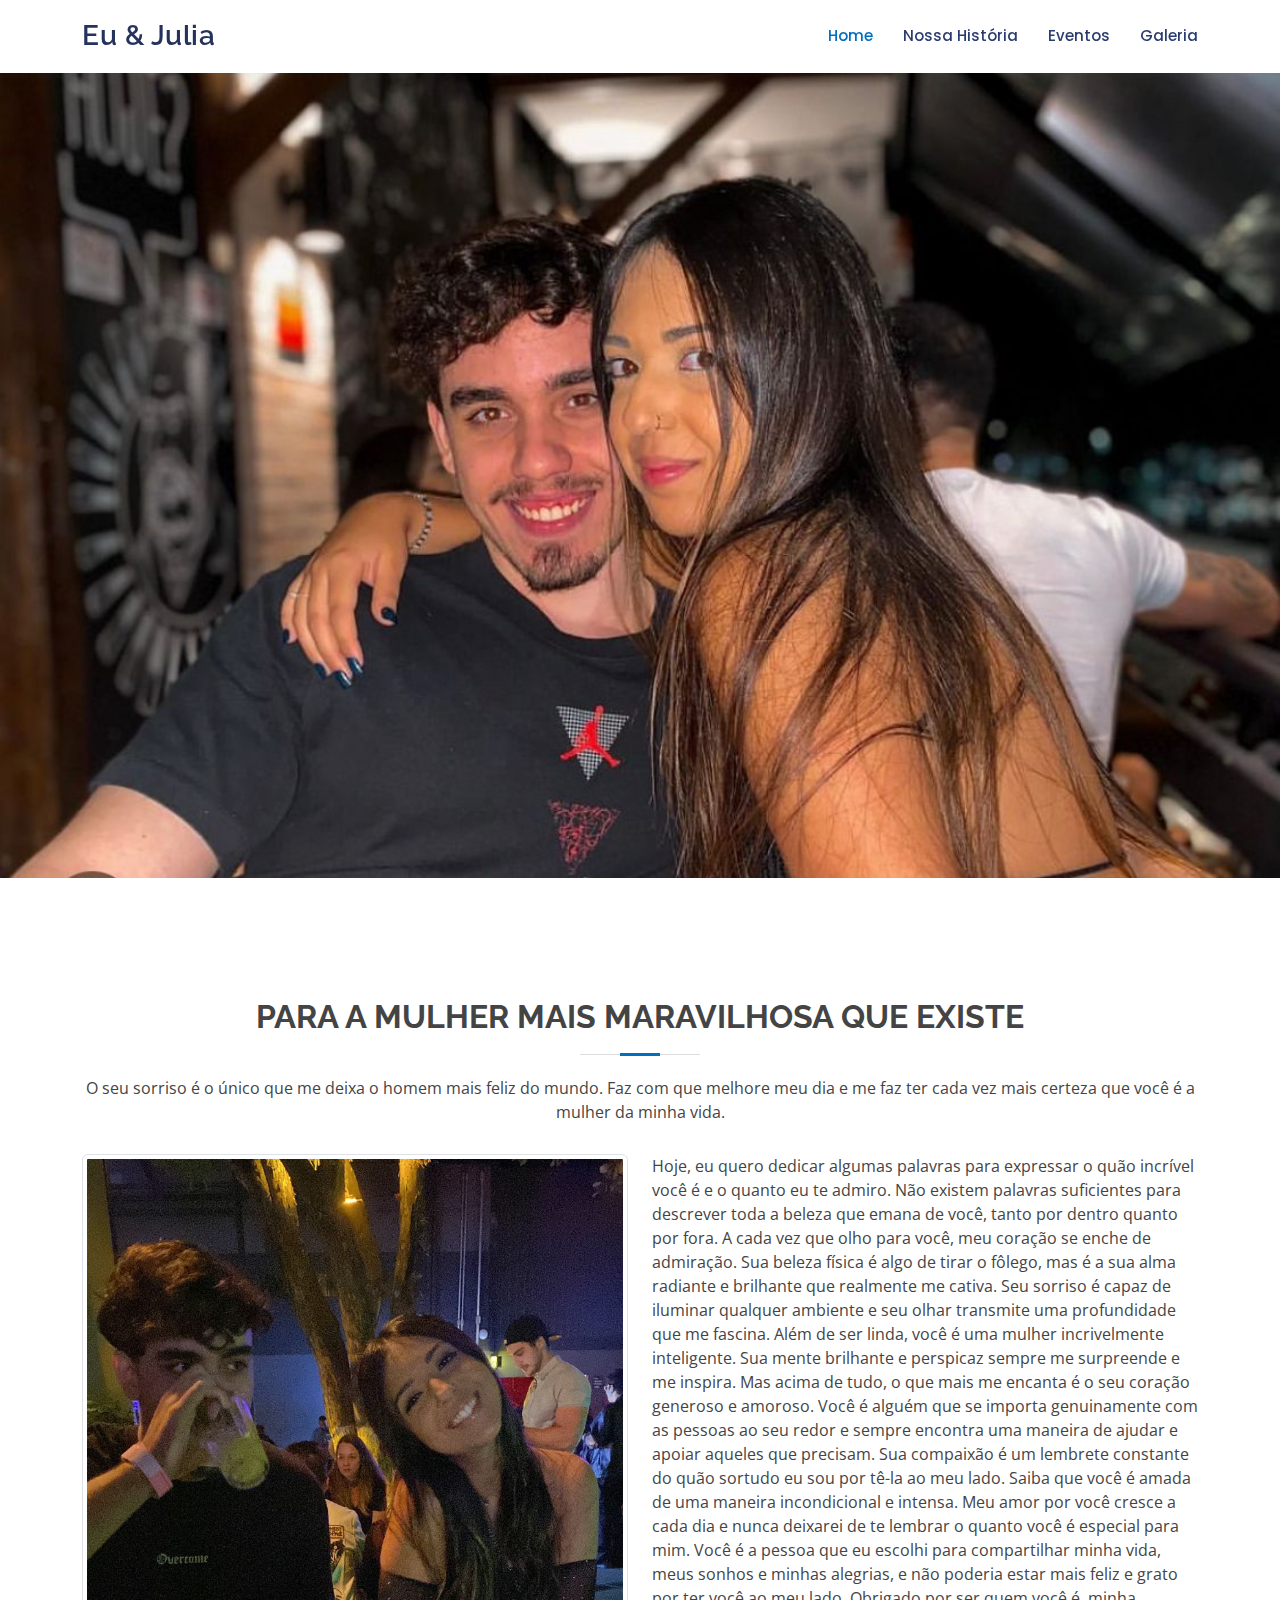
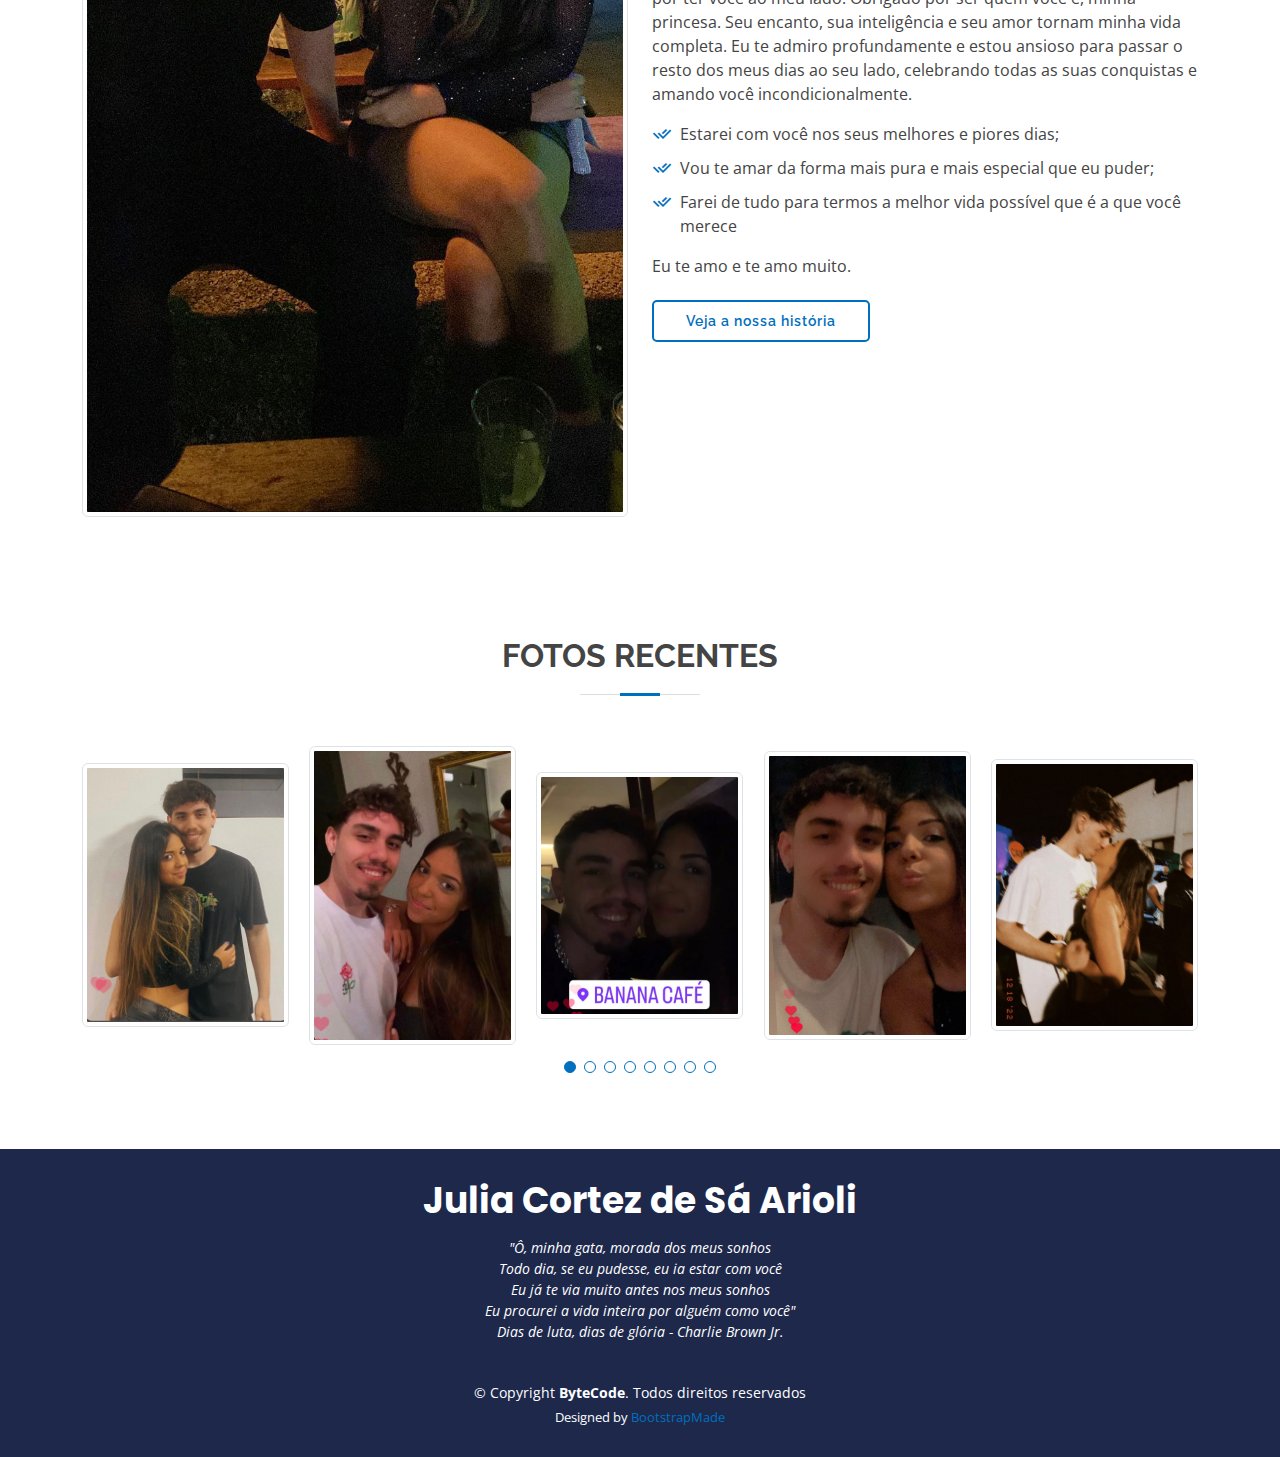
==== commit 45299595: "fix: deixando a pagina de home sem o carousel para não perder responsivdade no celular com a segunda" ====
--- a/index.html
+++ b/index.html
@@ -58,29 +58,12 @@
   </header><!-- End Header -->
 
   <!-- ======= Hero Section ======= -->
-  <section id="hero">
-    <div id="heroCarousel" data-bs-interval="5000" class="carousel slide carousel-fade" data-bs-ride="carousel">
-
-      <ol class="carousel-indicators" id="hero-carousel-indicators"></ol>
-
-      <div class="carousel-inner container-sm" role="listbox">
-        <div class="carousel-item active" style="background-image: url(assets/img/slide/slide-5.jpeg)">
+  <section>
+    <div class="carousel" data-ride="carousel">
+      <div class="carousel-inner">
+        <div class="carousel-item active">
+          <img class="d-block w-100" src="assets/img/slide/slide-5.jpeg" alt="Linda da minha vida">
         </div>
-
-        <div class="carousel-item" style="background-image: url(assets/img/slide/slide-2.jpeg)">
-        </div>
-
-      </div>
-
-      <a class="carousel-control-prev" href="#heroCarousel" role="button" data-bs-slide="prev">
-        <span class="carousel-control-prev-icon bi bi-chevron-left" aria-hidden="true"></span>
-      </a>
-
-      <a class="carousel-control-next" href="#heroCarousel" role="button" data-bs-slide="next">
-        <span class="carousel-control-next-icon bi bi-chevron-right" aria-hidden="true"></span>
-      </a>
-
-    </div>
   </section>
 
   <main id="main">
--- a/assets/css/style.css
+++ b/assets/css/style.css
@@ -32,6 +32,7 @@
 h6 {
   font-family: "Raleway", sans-serif;
 }
+
 
 /*--------------------------------------------------------------
 # Back to top button
